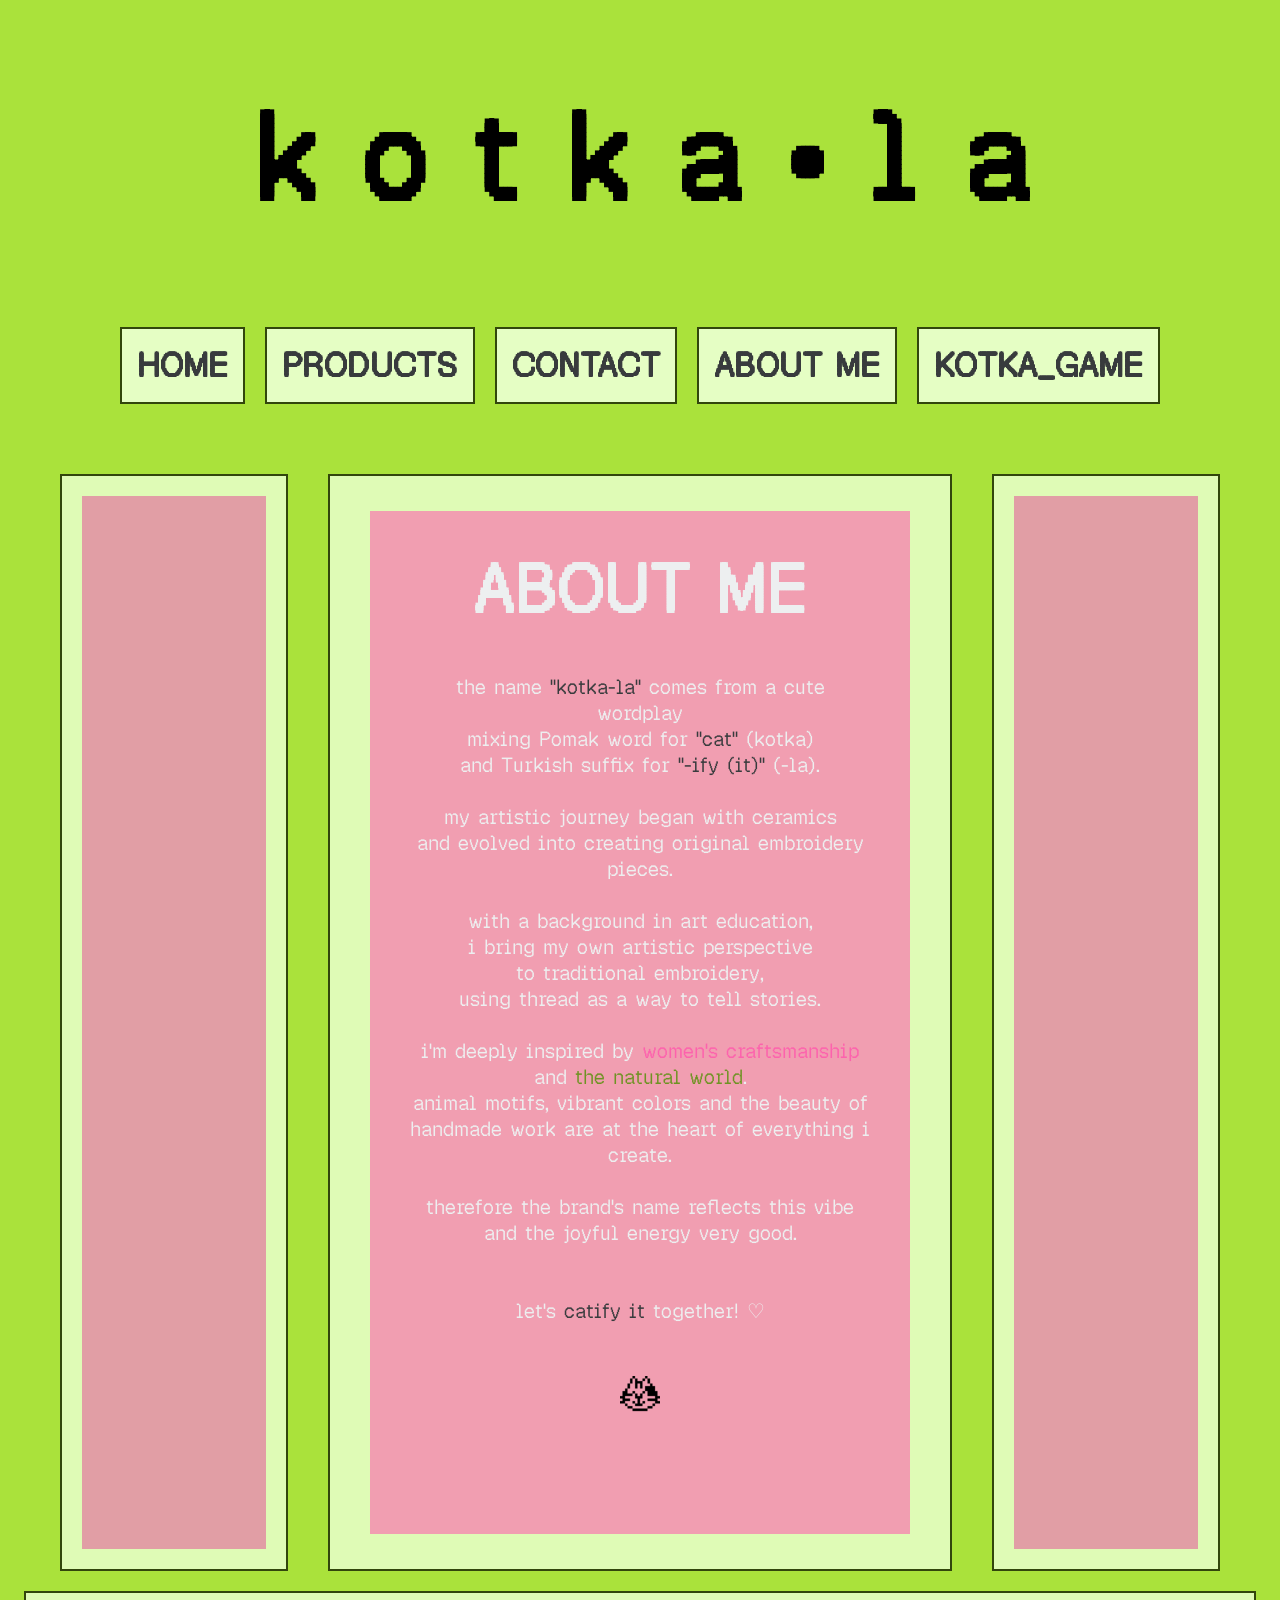
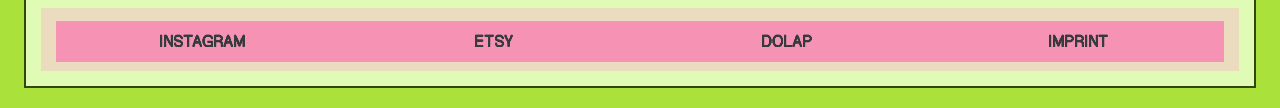
==== aboutme.html @ eb294deb "First Commit" ====
<!DOCTYPE html>
<html lang="en">
  <head>
    <meta charset="UTF-8" />
    <meta name="viewport" content="width=device-width, initial-scale=1.0" />
    <title>kotka•la</title>
    <link rel="stylesheet" href="style.css" />
  </head>
  <body>
    <header>
      <div>
        <h1 id="logo_name">
          k&nbsp;o&nbsp;t&nbsp;k&nbsp;a&nbsp;•&nbsp;l&nbsp;a
        </h1>
      </div>

      <nav>
        <a class="button_nav" href="index.html">HOME</a>
        <a class="button_nav" href="products.html">PRODUCTS</a>
        <a class="button_nav" href="contact.html">CONTACT</a>
        <a class="button_nav" href="aboutme.html">ABOUT ME</a>
        <a class="button_nav" href="game.html">KOTKA_GAME</a>
      </nav>
    </header>

    <main>
      <aside>
        <div class="aside_container"></div>
        <p></p>
      </aside>
      <article>
        <div class="main_container">
          <h2 id="welcome">ABOUT ME</h2>
          <div>
            <p id="introduction">
              <br />
              the name <a href="index.html">"kotka-la"</a> comes from a cute
              wordplay <br />
              mixing Pomak word for
              <span class="darktext">"cat"</span> (kotka) <br />
              and Turkish suffix for
              <span class="darktext">"-ify (it)"</span> (-la).
              <!--which means <span class="darktext">"catify it!"</span>-->
              <br /><br />
              my artistic journey began with ceramics<br />
              and evolved into creating original embroidery pieces.<br /><br />
              with a background in art education,<br />i bring my own artistic
              perspective<br />to traditional embroidery,<br />using thread as a
              way to tell stories. <br /><br />
              i'm deeply inspired by
              <span style="color: var(--pink)">women's craftsmanship</span
              ><br />and
              <span style="color: var(--green_dark1)">the natural world</span
              >.<br />
              animal motifs, vibrant colors and the beauty of<br />handmade work
              are at the heart of everything i create.<br /><br />
              therefore the brand's name reflects this vibe<br />and the joyful
              energy very good. <br /><br /><br />
              let's <span class="darktext">catify it</span> together! &#9825;
              <br /><br /><br />
              <img src="img/cat-face.png" alt="" width="40" height="40" />
              <br /><br />
            </p>
          </div>
          <img class="picture_main" src="img/img.jpeg" alt="" />
        </div>
      </article>
      <aside>
        <div class="aside_container"></div>
      </aside>
    </main>

    <footer>
      <div class="footer_container">
        <a id="instagram" class="button_footer" href="">INSTAGRAM</a>
        <a class="button_footer" href="">ETSY</a>
        <a class="button_footer" href="">DOLAP</a>
        <a id="imprint" class="button_footer" href="">IMPRINT</a>
      </div>
    </footer>
  </body>
</html>
---- style.css ----
:root {
  --lila_light1: #ede0f2;
  --lila_light2: #d1b1de;
  --lila_light3: #b780cc;
  --lila: #975cad;
  --lila_dark1: #6d417d;
  --lila_dark2: #43264d;
  --lila_dark3: #1c0d22;
  --pink_light1: #ffeaf1;
  --pink_light2: #feadce;
  --pink_light2a: rgba(254, 173, 206, 0.4);
  --pink: #fd62ad;
  --pink_a: rgba(253, 98, 173, 0.6);
  --pink_dark1: #e3128d;
  --pink_dark1a: rgba(227, 18, 141, 0.4);
  --pink_dark1: #a90b68;
  --pink_dark1: #6e0442;
  --pink_dark1: #38011f;
  --blue_light1: #bbe4ff;
  --blue_light2: #5bc2ff;
  --blue: #009cdf;
  --blue_dark1: #0079af;
  --blue_dark2: #00557c;
  --blue_dark3: #00314a;
  --green_light1: #e5fec4;
  --green_light1a: rgba(229, 254, 196, 0.9);
  --green_light2: #aae23b;
  --green: #8ab82e;
  --green_dark1: #6e9323;
  --green_dark2: #506d17;
  --green_dark3: #32460c;
  --gray_light1: #edeff0;
  --gray_light2: #c2c9cc;
  --gray: #9ba3a8;
  --gray_dark1: #7b8285;
  --gray_dark2: #595f61;
  --gray_dark3: #383b3d;
  --black: #191b1c;
}

.pixel-corners {
  clip-path: polygon(
    0px calc(100% - 15px),
    5px calc(100% - 15px),
    5px calc(100% - 10px),
    10px calc(100% - 5px),
    15px calc(100% - 5px),
    15px 100%,
    calc(100% - 15px) 100%,
    calc(100% - 15px) calc(100% - 5px),
    calc(100% - 10px) calc(100% - 5px),
    calc(100% - 5px) calc(100% - 10px),
    calc(100% - 5px) calc(100% - 15px),
    100% calc(100% - 15px),
    100% 15px,
    calc(100% - 5px) 15px,
    calc(100% - 5px) 10px,
    calc(100% - 10px) 5px,
    calc(100% - 15px) 5px,
    calc(100% - 15px) 0px,
    15px 0px,
    15px 5px,
    10px 5px,
    5px 10px,
    5px 15px,
    0px 15px
  );
}

*::selection {
  background-color: var(--pink_dark1);
}

@font-face {
  font-family: geist;
  src: url(geist.ttf);
}
h1 {
  font-size: 90pt;
}
h2 {
  font-size: 50pt;
  font-weight: 600;
}
.darktext {
  color: var(--gray_dark3);
}
textarea {
  min-width: 100%;
  height: 300px;
  background-color: var(--pink_light1);
  color: var(--green_dark2);
  font-size: 15pt;
  border: 1px solid var(--pink_dark2);
  border-radius: 3px;
}

a:any-link {
  text-decoration: none;
  color: var(--gray_dark3);
}

body {
  margin: 0px;
  max-width: 250vw;
  display: flex;
  flex-wrap: wrap;
  justify-content: center;
  align-items: center;
  background-color: var(--green_light2);
  font-family: "geist", Helvetica, sans-serif;
}

header {
  display: flex;
  flex-direction: column;
  align-items: center;
  width: 100%;
}

nav {
  display: flex;
  flex-wrap: wrap;
  justify-content: space-between;
  text-align: center;
}
.button_nav {
  margin: 10px;
  padding: 15px;
  font-size: 25pt;
  font-weight: bold;
  border: 2px solid var(--green_dark3);
  background-color: var(--green_light1);
}
.button_nav:hover {
  background-color: var(--pink);
  color: white;
}

main {
  display: flex;
  flex-wrap: wrap;
  font-size: 15pt;
  margin: 20px;
  margin-bottom: 0px;
  padding: 20px 20px 0px 20px;

  width: 100%;
  /*min-height: calc(100% - 20px);*/
}

aside {
  border: 2px solid var(--green_dark3);
  flex-grow: 1;
  margin: 20px;
  padding: 10px;
  min-height: 100vh;
  /*min-width: 10vw;*/
  background-color: var(--green_light1a);
}
article {
  display: flex;
  align-items: center;
  justify-content: center;
  flex-grow: 2;
  border: 2px solid var(--green_dark3);
  margin: 20px;
  padding: 10px;
  min-height: 100vh;
  max-width: 50%;
  background-color: var(--green_light1a);
  color: var(--gray_light1);
}

.main_container {
  box-sizing: border-box;
  display: inline-block;
  flex-direction: column;
  /*align-items: center;*/
  margin: 30px;
  padding: 30px;
  height: calc(100% - 50px);
  width: calc(100% - 50px);
  background-color: var(--pink_a);
}

.container_game {
  margin: 30px;
  padding: 30px;
  height: calc(100% - 50px);
  width: calc(100% - 50px);
  background-color: var(--pink_a);
}

#welcome {
  text-align: center;
  margin: 5px;
}
#introduction {
  text-align: center;
  margin-top: 15px;
  margin-left: 10px;
  margin-right: 10px;
  min-width: 150px;
}

.aside_container {
  box-sizing: border-box;
  margin: 10px;
  padding: 5px;
  height: calc(100% - 20px);
  width: calc(100% - 20px);
  background-color: var(--pink_dark1a);
}

footer {
  border: 2px solid var(--green_dark3);
  margin: 0px;
  margin-bottom: 20px;
  padding: 10px;
  background-color: var(--green_light1a);
  min-height: 8vh;
  min-width: calc(96% - 20px);
}

.footer_container {
  display: flex;
  align-items: center;
  justify-content: space-around;
  box-sizing: border-box;
  margin: 5px;
  padding: 5px;
  min-height: 7vh;
  width: calc(100% - 10px);
  background-color: var(--pink_light2a);
}

.button_footer {
  margin-top: 5px;
  padding: 10px;
  font-size: 12pt;
  font-weight: bold;
  width: 25%;
  text-align: center;

  /*border: 0px dotted var(--green_dark3);*/
  background-color: var(--pink_a);
}
#instagram {
  margin-left: 10px;
}

#imprint {
  margin-right: 10px;
}

.button_footer:hover {
  background-color: var(--pink);
  color: white;
}

.striped-shadow-box::after {
  /* 1. ACTIVATE THE GHOST ELEMENT */
  content: "";
  position: absolute;

  /* 2. POSITION AND OFFSET (THE SHADOW EFFECT) */
  top: 12px;
  left: 12px;
  width: 100%;
  height: 100%;

  /* 3. PUSH TO THE BACK */
  z-index: -1;

  /* 4. MATCH THE FRONT BOX STYLE */
  border: 3px solid #000000;

  /* 5. PAINT THE STRIPES */
  background: repeating-linear-gradient(
    45deg,
    #000000,
    #000000 4px,
    transparent 4px,
    transparent 8px
  );
}
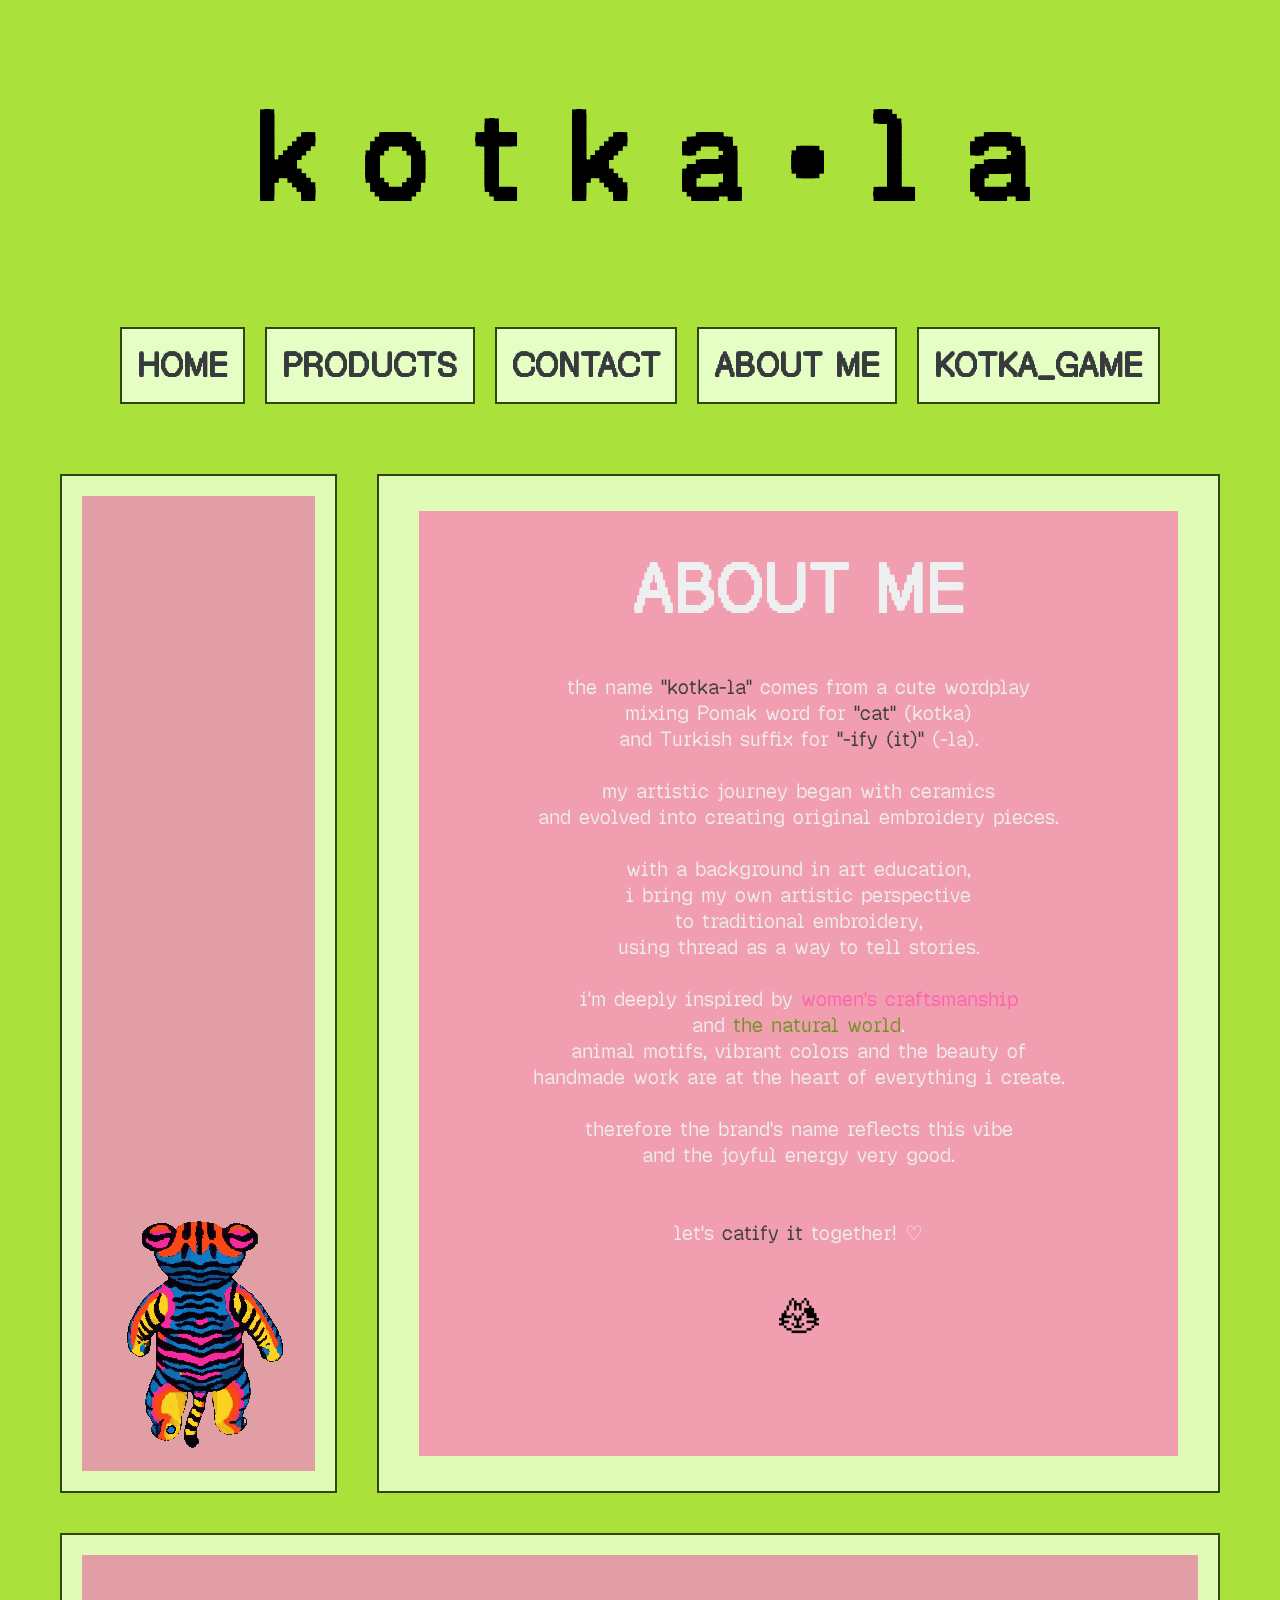
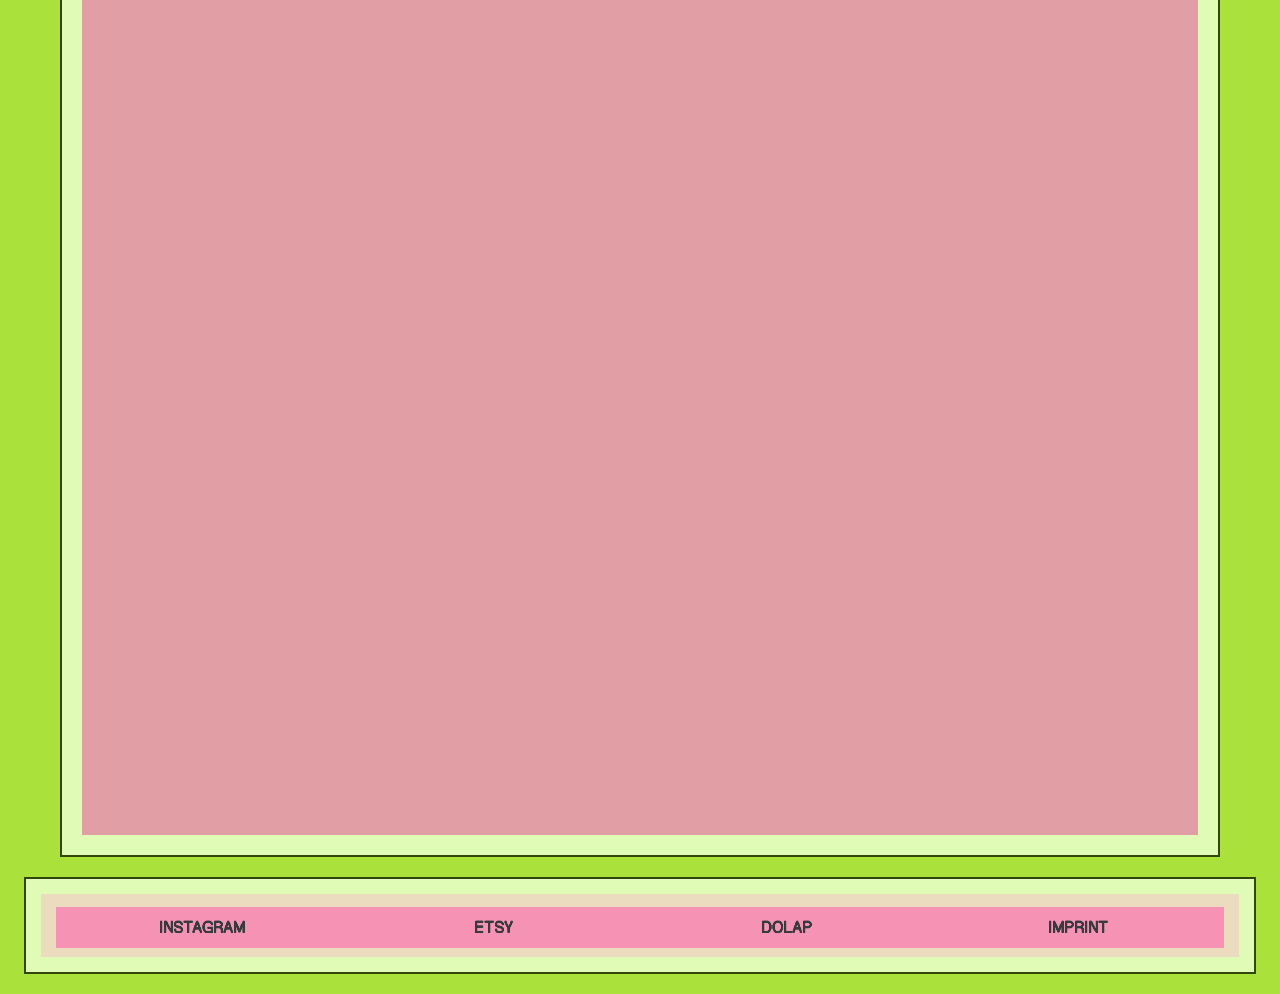
==== commit c06cefe2: "Game2 Dev Starts with TileMap Ideas" ====
--- a/aboutme.html
+++ b/aboutme.html
@@ -5,6 +5,7 @@
     <meta name="viewport" content="width=device-width, initial-scale=1.0" />
     <title>kotka•la</title>
     <link rel="stylesheet" href="style.css" />
+    <link rel="stylesheet" href="aboutMe.css" />
   </head>
   <body>
     <header>
@@ -25,8 +26,11 @@
 
     <main>
       <aside>
-        <div class="aside_container"></div>
-        <p></p>
+        <div class="aside_container">
+          <div id="walking-tiger1">
+            <img src="imgIndex/media-8b9d12ad.gif" alt="" />
+          </div>
+        </div>
       </aside>
       <article>
         <div class="main_container">
@@ -62,7 +66,7 @@
               <br /><br />
             </p>
           </div>
-          <img class="picture_main" src="img/img.jpeg" alt="" />
+          <img class="picture_main" src="" alt="" />
         </div>
       </article>
       <aside>
@@ -78,5 +82,6 @@
         <a id="imprint" class="button_footer" href="">IMPRINT</a>
       </div>
     </footer>
+    <script src="aboutMe.js"></script>
   </body>
 </html>
--- a/style.css
+++ b/style.css
@@ -155,7 +155,7 @@
   margin: 20px;
   padding: 10px;
   min-height: 100vh;
-  /*min-width: 10vw;*/
+  width: 15%;
   background-color: var(--green_light1a);
 }
 article {
@@ -167,7 +167,7 @@
   margin: 20px;
   padding: 10px;
   min-height: 100vh;
-  max-width: 50%;
+  /* width: 50%; */
   background-color: var(--green_light1a);
   color: var(--gray_light1);
 }
--- a/aboutMe.css
+++ b/aboutMe.css
@@ -0,0 +1,22 @@
+.aside_container {
+  display: flex;
+  flex-direction: column-reverse;
+  align-items: center;
+}
+
+#walking-tiger1 {
+  width: 100%;
+  align-items: center;
+  display: flex;
+  justify-content: center;
+  /* animation: walk 10s linear infinite; */
+}
+
+@keyframes walk {
+  0% {
+    transform: translateY(100);
+  }
+  100% {
+    transform: translateY(-280%);
+  }
+}
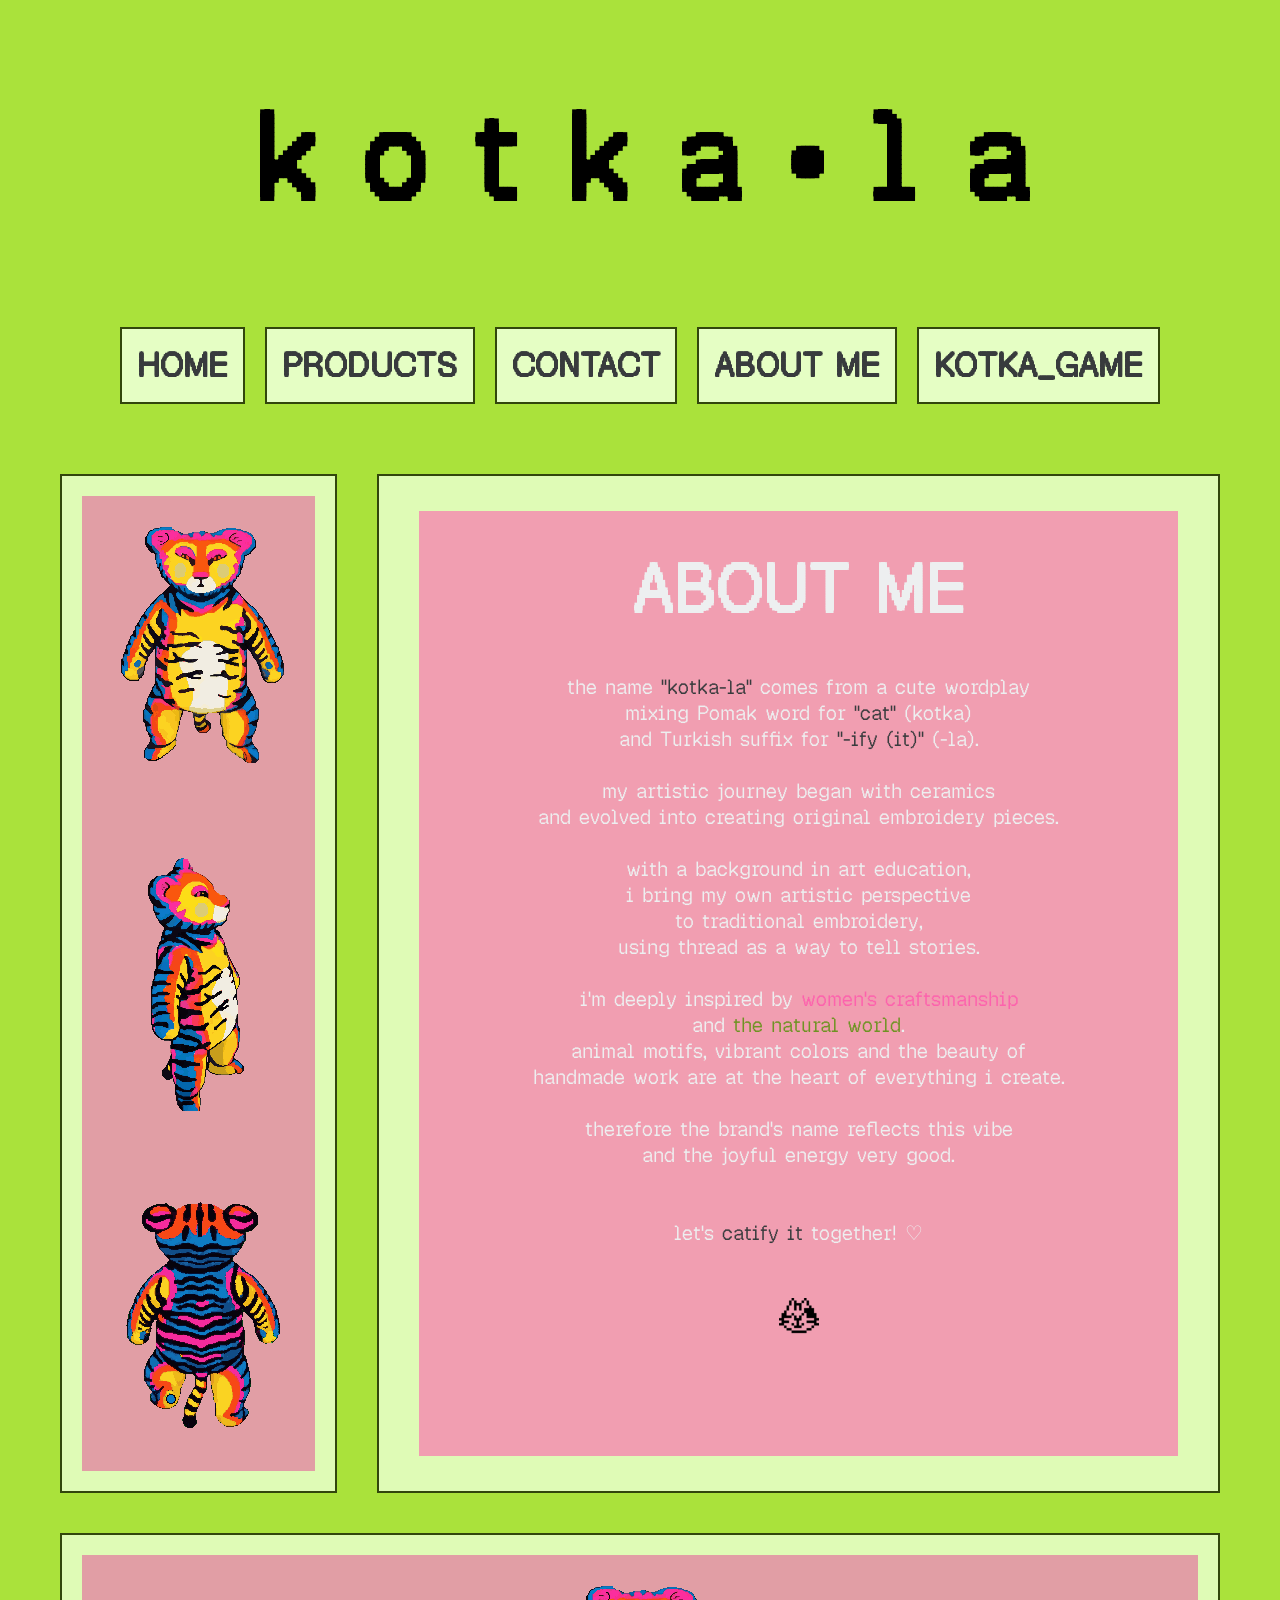
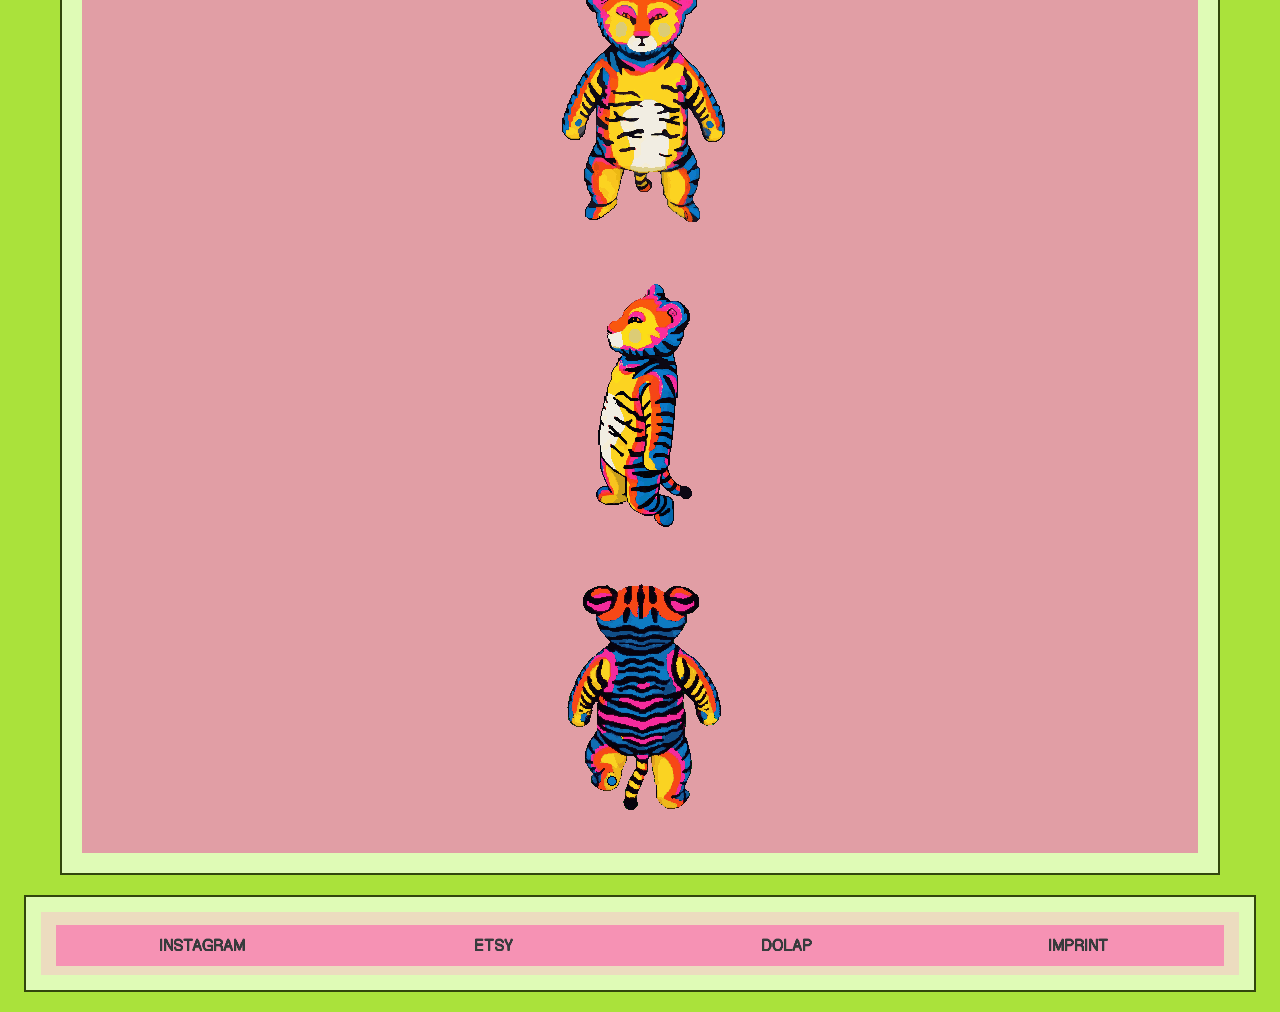
==== commit 4c769012: "game over / win got into main" ====
--- a/aboutme.html
+++ b/aboutme.html
@@ -29,6 +29,13 @@
         <div class="aside_container">
           <div id="walking-tiger1">
             <img src="imgIndex/media-8b9d12ad.gif" alt="" />
+          </div>
+
+          <div id="walking-tiger1">
+            <img src="imgIndex/tigerWalkEast.gif" alt="" />
+          </div>
+          <div id="walking-tiger1">
+            <img src="imgIndex/tigerWalkSouth.gif" alt="" />
           </div>
         </div>
       </aside>
@@ -70,7 +77,18 @@
         </div>
       </article>
       <aside>
-        <div class="aside_container"></div>
+        <div class="aside_container">
+          <div id="walking-tiger1">
+            <img src="imgIndex/media-8b9d12ad.gif" alt="" />
+          </div>
+
+          <div id="walking-tiger1">
+            <img src="imgIndex/tigerWalkWest.gif" alt="" />
+          </div>
+          <div id="walking-tiger1">
+            <img src="imgIndex/tigerWalkSouth.gif" alt="" />
+          </div>
+        </div>
       </aside>
     </main>
 
--- a/aboutMe.css
+++ b/aboutMe.css
@@ -2,6 +2,7 @@
   display: flex;
   flex-direction: column-reverse;
   align-items: center;
+  justify-content: space-between;
 }
 
 #walking-tiger1 {
@@ -9,6 +10,7 @@
   align-items: center;
   display: flex;
   justify-content: center;
+  margin: 20px;
   /* animation: walk 10s linear infinite; */
 }
 
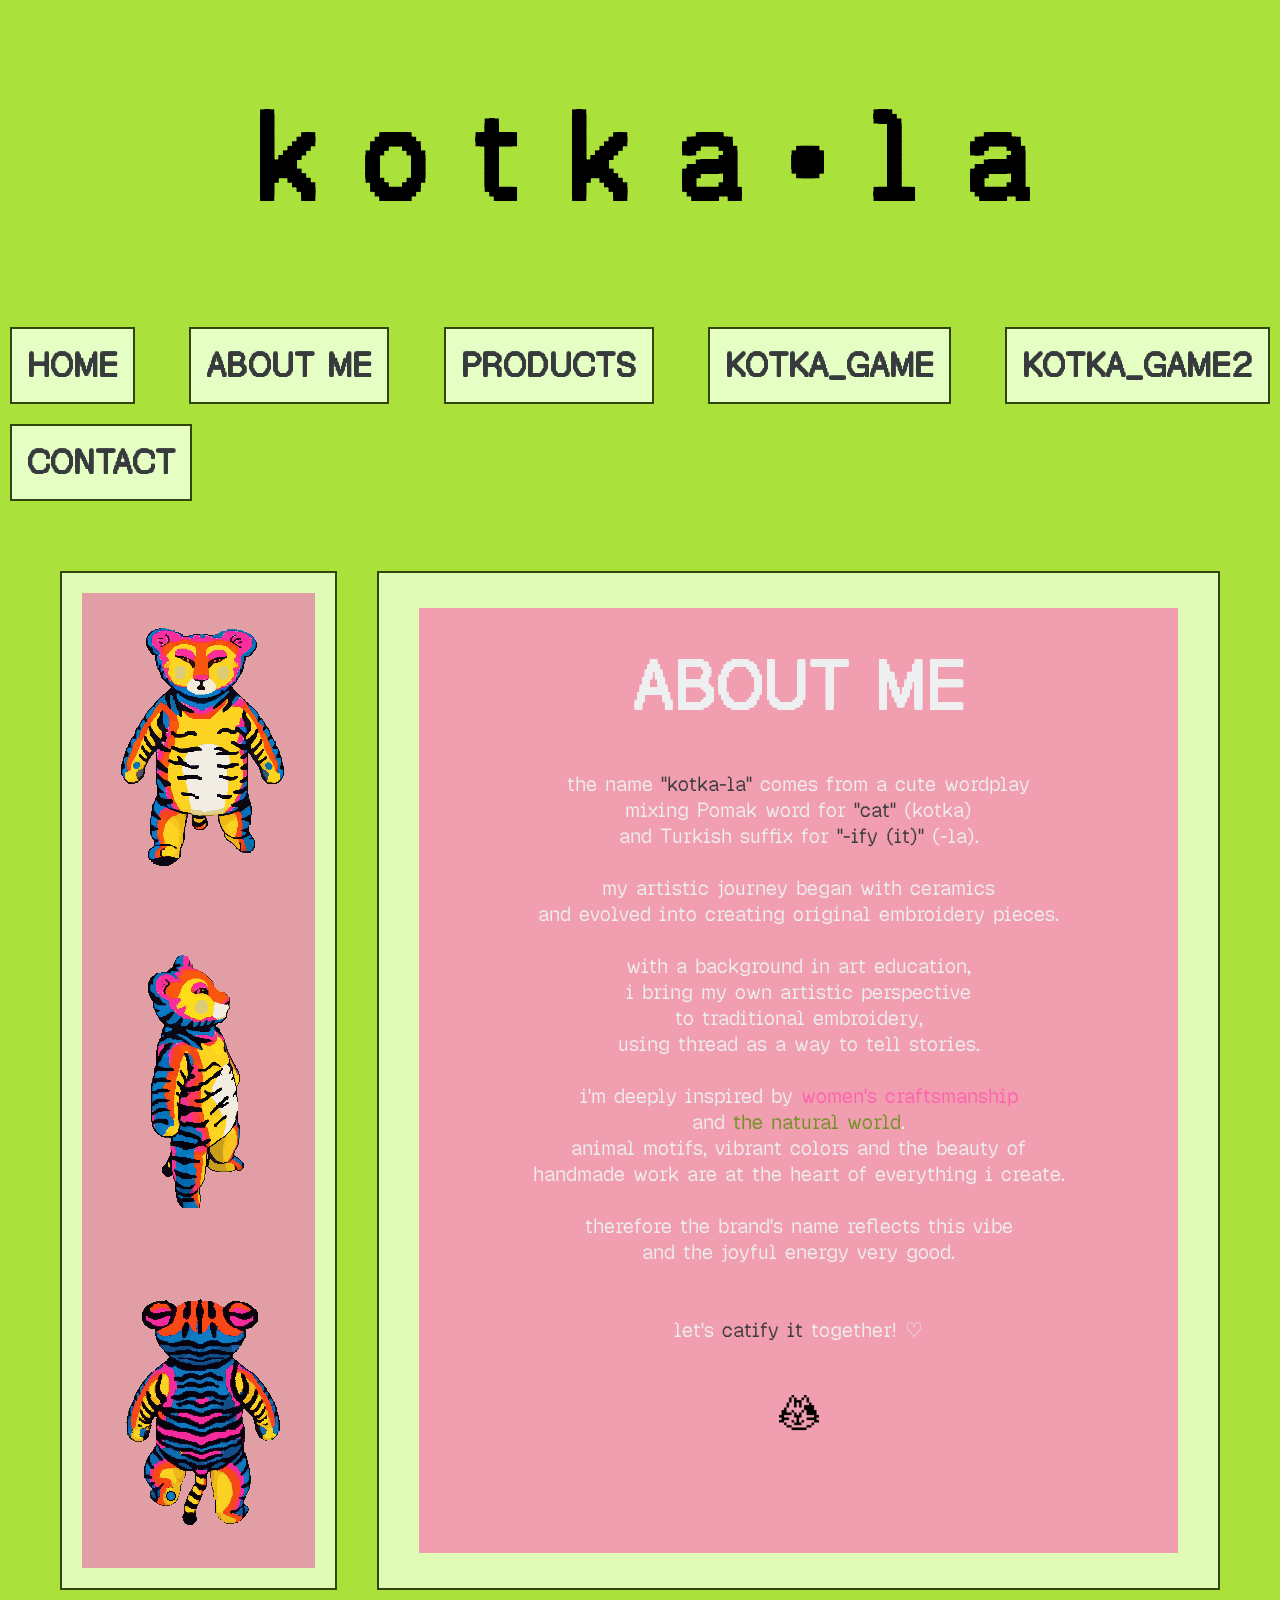
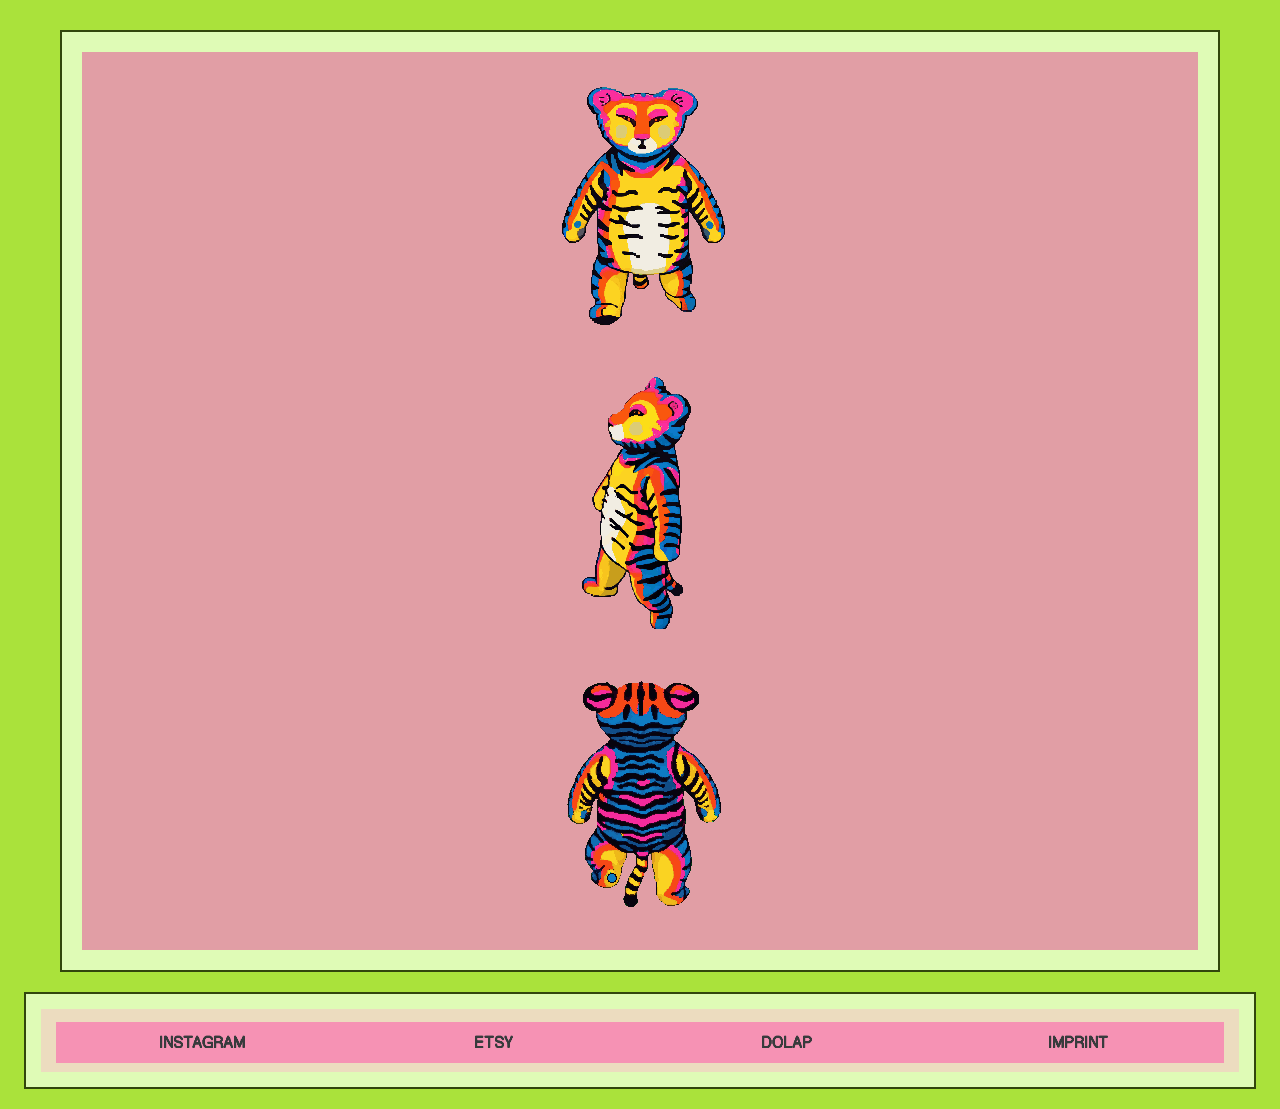
==== commit b98dcb83: "update of all sections and index pictures" ====
--- a/aboutme.html
+++ b/aboutme.html
@@ -17,10 +17,11 @@
 
       <nav>
         <a class="button_nav" href="index.html">HOME</a>
+        <a class="button_nav" href="aboutme.html">ABOUT ME</a>
         <a class="button_nav" href="products.html">PRODUCTS</a>
+        <a class="button_nav" href="game.html">KOTKA_GAME</a>
+        <a class="button_nav" href="game2.html">KOTKA_GAME2</a>
         <a class="button_nav" href="contact.html">CONTACT</a>
-        <a class="button_nav" href="aboutme.html">ABOUT ME</a>
-        <a class="button_nav" href="game.html">KOTKA_GAME</a>
       </nav>
     </header>
 
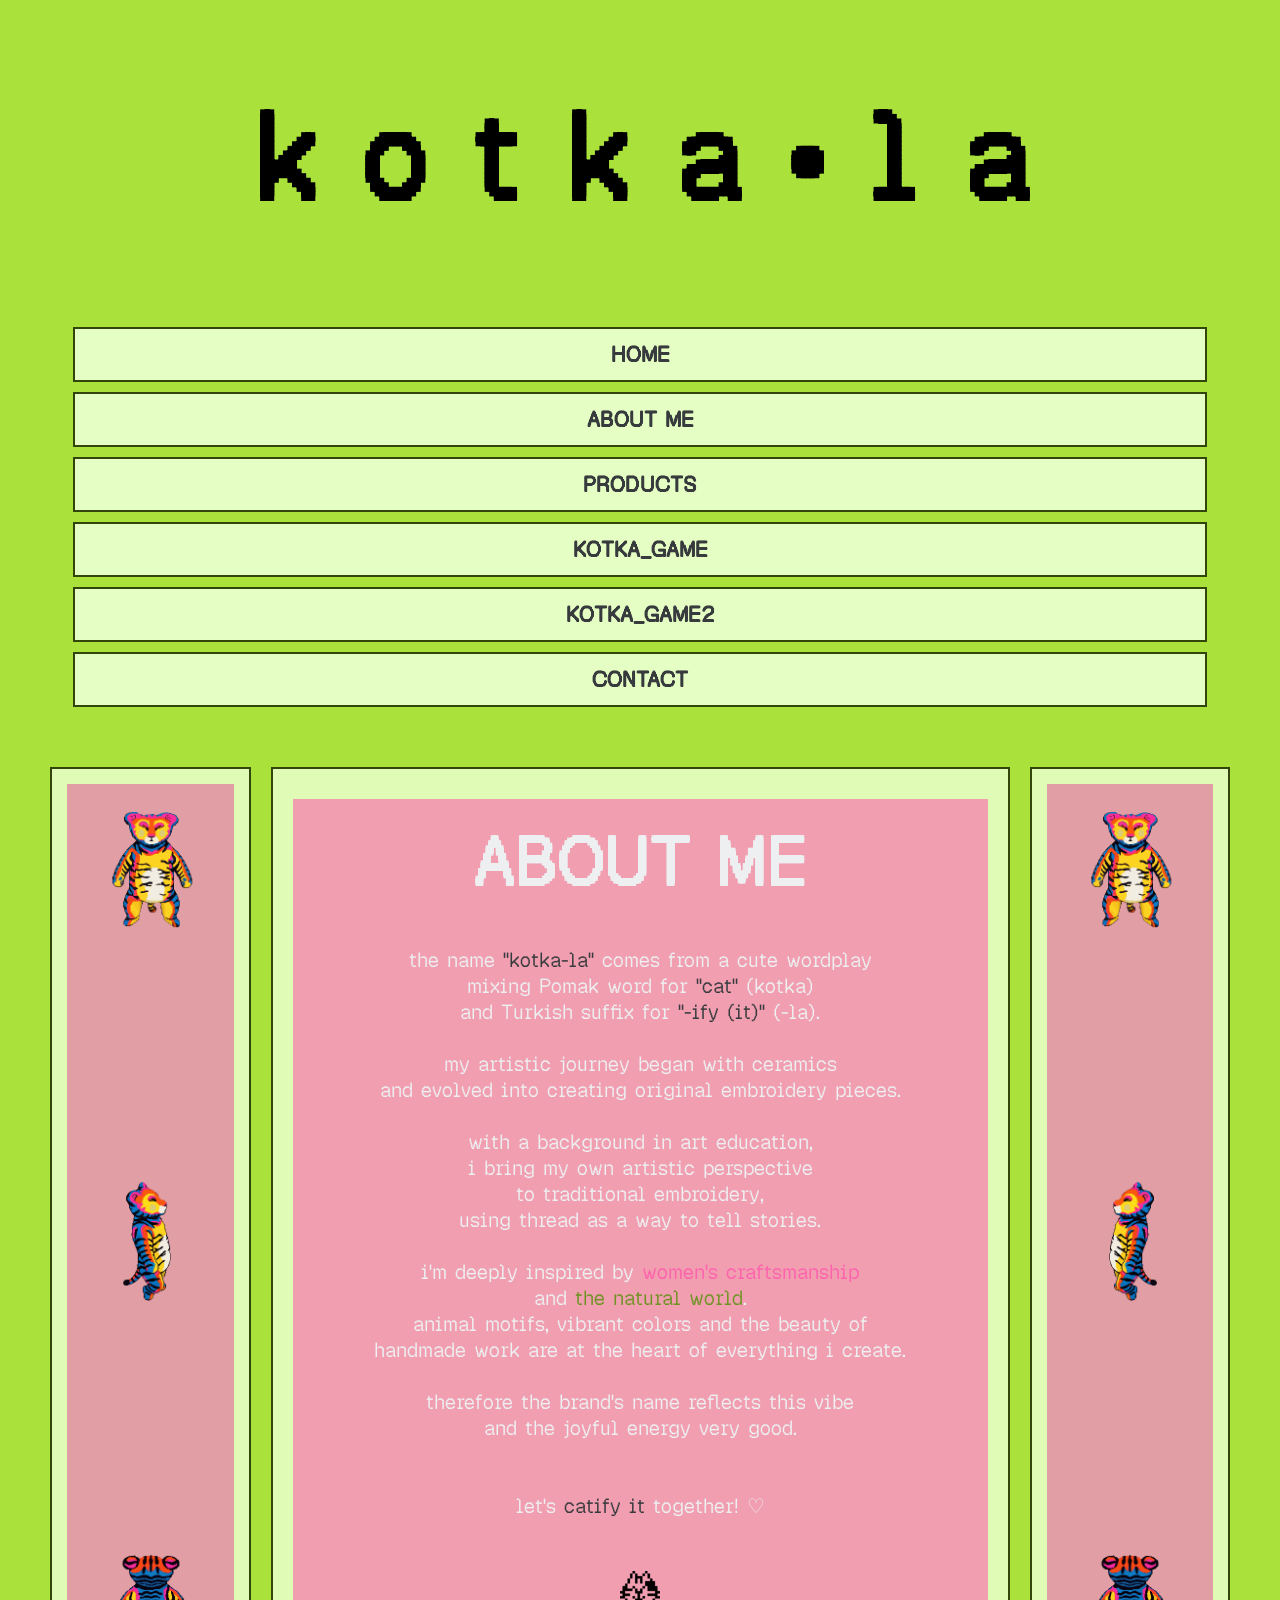
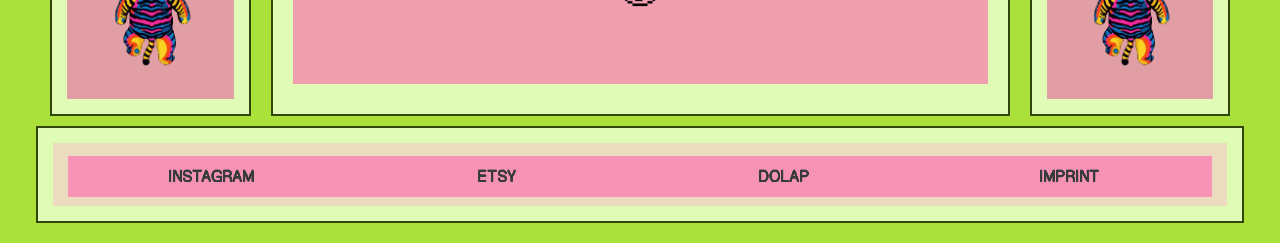
==== commit 900ba1c4: "Update aboutme.html" ====
--- a/aboutme.html
+++ b/aboutme.html
@@ -77,7 +77,7 @@
           <img class="picture_main" src="" alt="" />
         </div>
       </article>
-      <aside>
+      <aside id="aside_right">
         <div class="aside_container">
           <div id="walking-tiger1">
             <img src="imgIndex/media-8b9d12ad.gif" alt="" />
--- a/style.css
+++ b/style.css
@@ -101,8 +101,9 @@
 }
 
 body {
+  box-sizing: border-box;
   margin: 0px;
-  max-width: 250vw;
+  max-width: 100%;
   display: flex;
   flex-wrap: wrap;
   justify-content: center;
@@ -110,11 +111,15 @@
   background-color: var(--green_light2);
   font-family: "geist", Helvetica, sans-serif;
 }
-
+* {
+  box-sizing: border-box;
+}
 header {
   display: flex;
   flex-direction: column;
+  font-size: 90pt;
   align-items: center;
+  text-align: center;
   width: 100%;
 }
 
@@ -285,3 +290,318 @@
     transparent 8px
   );
 }
+
+/*
+/* ==========================================
+   RESPONSIVE MEDIA QUERIES (Mobile Fixes)
+   ========================================== */
+
+/* Target smartphones and small screens */
+@media (max-width: 860px) {
+  /* 1. Downscale the giant text so it fits mobile screens */
+  h1 {
+    font-size: 36pt !important;
+  }
+  h2 {
+    font-size: 28pt !important;
+  }
+
+  /* 2. Stack navigation buttons uniformly */
+  nav {
+    flex-direction: column;
+    align-items: center;
+    gap: 10px;
+    padding: 10px;
+    width: 100%;
+  }
+  .button_nav {
+    width: 90%;
+    margin: 0 auto !important;
+    font-size: 16pt;
+    padding: 12px;
+    text-align: center;
+    box-sizing: border-box;
+  }
+
+  /* 3. Stack main content: Left Aside (Top) -> Article (Middle) -> Right Aside (Bottom) */
+  main {
+    flex-direction: column;
+    margin: 5px;
+    padding: 5px;
+  }
+
+  /* 4. TRANSFORM SIDEBARS INTO SLIM HORIZONTAL BANNERS */
+  aside {
+    display: block !important;
+    width: 100% !important;
+    min-height: auto !important; /* Remove the 100vh height constraint */
+    margin: 10px 0 !important;
+    padding: 5px !important;
+  }
+
+  /* Arrange your cute icons side-by-side instead of top-to-bottom */
+  .aside_container {
+    flex-direction: row !important;
+    justify-content: space-around !important;
+    align-items: center !important;
+    height: auto !important;
+    width: 100% !important;
+    margin: 0 !important;
+    padding: 5px !important;
+  }
+
+  /* Make the icon wrapper boxes and scales much smaller */
+  .obj,
+  .obj2,
+  .obj3 {
+    width: auto !important;
+    margin: 0 !important;
+    padding: 5px !important;
+  }
+
+  .obj {
+    transform: scale(0.7) !important;
+  }
+  .obj2 {
+    transform: scale(0.7) !important;
+  }
+  .obj3 {
+    transform: scale(0.9) !important;
+  } /* Keeps pillow scaling balanced */
+
+  /* Ensure the actual images don't blow up the layout */
+  .aside_container img {
+    max-height: 45px !important;
+    width: auto !important;
+    object-fit: contain;
+  }
+
+  /* Handle your animated tiger image so it fits neatly */
+  #walking-tiger1 {
+    width: auto !important;
+    max-height: 45px !important;
+    animation: none !important; /* Disables vertical screen-breaking animation on mobile */
+  }
+
+  /* 5. Force your article content wrapper to take full width */
+  article {
+    width: 100% !important;
+    margin: 10px 0;
+    min-height: auto;
+  }
+
+  /* 6. Clean up padding inside the pink inner content wrapper */
+  .main_container {
+    margin: 10px;
+    padding: 20px 10px;
+    width: calc(100% - 20px);
+  }
+
+  #introduction {
+    font-size: 13pt;
+    line-height: 1.6;
+  }
+
+  /* 7. Fix footer proportions and align buttons perfectly */
+  footer {
+    width: 100%;
+    margin-bottom: 10px;
+  }
+  .footer_container {
+    flex-direction: column;
+    align-items: center;
+    gap: 10px;
+    padding: 15px 5px;
+  }
+  .button_footer {
+    width: 90%;
+    margin: 0 auto !important;
+    box-sizing: border-box;
+  }
+
+  /* 8. Reset desktop margins breaking the mobile centering */
+  #instagram,
+  #imprint {
+    margin: 0 !important;
+  }
+
+  /* Reduce heavy container padding so the game has more room on tiny screens */
+  article {
+    padding: 5px !important;
+  }
+
+  .game_container {
+    margin: 10px 0 !important;
+    padding: 15px 10px !important; /* Tighten side padding from 30px to 10px */
+    width: 100% !important;
+  }
+  .container_game {
+    align-items: center;
+    margin-left: 0px;
+    margin-right: 0px;
+  }
+
+  .container_game p {
+    align-items: center;
+    text-align: center;
+  }
+  /* Allow the game grid to shrink lower than 300px on small viewports */
+  .game {
+    width: clamp(240px, 85vw, 700px) !important;
+    gap: 8px !important; /* Slightly tighten item gaps on mobile */
+    padding: 10px !important;
+  }
+
+  /* Make sure the text sizing in the score bar behaves gracefully on mobile */
+  .st-table {
+    font-size: 18px !important;
+    margin-right: 5px !important;
+    margin-left: 5px !important;
+  }
+}
+
+/* Target tablets and medium-sized screens */
+@media (min-width: 860px) and (max-width: 1024px) {
+  /* Downscale text a bit so it doesn't clip on tablets */
+  h1 {
+    font-size: 55pt !important;
+  }
+  h2 {
+    font-size: 36pt !important;
+  }
+
+  /* Shrink navigation buttons slightly so they stay on one line */
+  .button_nav {
+    font-size: 16pt;
+    padding: 10px;
+    margin: 5px;
+  }
+
+  /* Tighten margins so columns don't squish the central box */
+  main {
+    margin: 5px;
+  }
+
+  /* Shrink the cute sidebars down so they don't crowd the center */
+  aside {
+    width: 12%;
+    margin: 10px;
+    padding: 5px;
+    min-height: auto; /* Keeps aside height dynamic if needed */
+  }
+
+  /* Give the main text card slightly more breathing room */
+  article {
+    margin: 10px;
+    padding: 5px;
+  }
+
+  .main_container {
+    margin: 15px;
+    padding: 15px;
+    width: calc(100% - 30px);
+  }
+
+  /* ========================================================
+     FIX: RESET TRANSFORMS & SCALE OBJECTS CORRETLY FOR TABLET
+     ======================================================== */
+  .aside_container {
+    display: flex;
+    flex-direction: column;
+    align-items: center;
+    justify-content: space-evenly;
+    gap: 15px; /* Clean spacing between stacked icons */
+    /* margin: 0 !important; */
+    padding: 5px !important;
+  }
+
+  .obj,
+  .obj2,
+  .obj3 {
+    width: 100% !important; /* Let containers fill the sidebar width */
+    height: auto !important;
+    margin: 0 !important;
+    padding: 0 !important;
+    transform: scale(
+      1
+    ) !important; /* RESET desktop zoom to prevent overflowing boundaries */
+  }
+
+  /* Constrain the actual images fluidly inside the tablet container */
+  aside img {
+    max-width: 80% !important; /* Keep images scaled beautifully inside the narrow aside */
+    height: auto !important;
+    object-fit: contain;
+  }
+}
+
+@media (min-width: 1024px) and (max-width: 1126px) {
+  #aside_right {
+    display: none;
+  }
+}
+
+@media (min-width: 1024px) and (max-width: 1444px) {
+  nav {
+    flex-direction: column;
+    align-items: center;
+    gap: 10px;
+    padding: 10px;
+    width: 100%;
+  }
+  .button_nav {
+    width: 90%;
+    margin: 0 auto !important;
+    font-size: 16pt;
+    padding: 12px;
+    text-align: center;
+    box-sizing: border-box;
+  }
+
+  aside {
+    width: 12%;
+    margin: 10px;
+    padding: 5px;
+    min-height: auto; /* Keeps aside height dynamic if needed */
+  }
+
+  /* Give the main text card slightly more breathing room */
+  article {
+    margin: 10px;
+    padding: 5px;
+  }
+
+  .main_container {
+    margin: 15px;
+    padding: 15px;
+    width: calc(100% - 30px);
+  }
+  .aside_container {
+    display: flex;
+    flex-direction: column;
+    align-items: center;
+    justify-content: space-evenly;
+    gap: 15px; /* Clean spacing between stacked icons */
+    /* margin: 0 !important; */
+    padding: 5px !important;
+  }
+
+  .obj,
+  .obj2,
+  .obj3 {
+    width: 100% !important; /* Let containers fill the sidebar width */
+    height: auto !important;
+    margin: 0 !important;
+    padding: 0 !important;
+    transform: scale(
+      1
+    ) !important; /* RESET desktop zoom to prevent overflowing boundaries */
+  }
+
+  /* Constrain the actual images fluidly inside the tablet container */
+  aside img {
+    max-width: 80% !important; /* Keep images scaled beautifully inside the narrow aside */
+    height: auto !important;
+    object-fit: contain;
+  }
+}
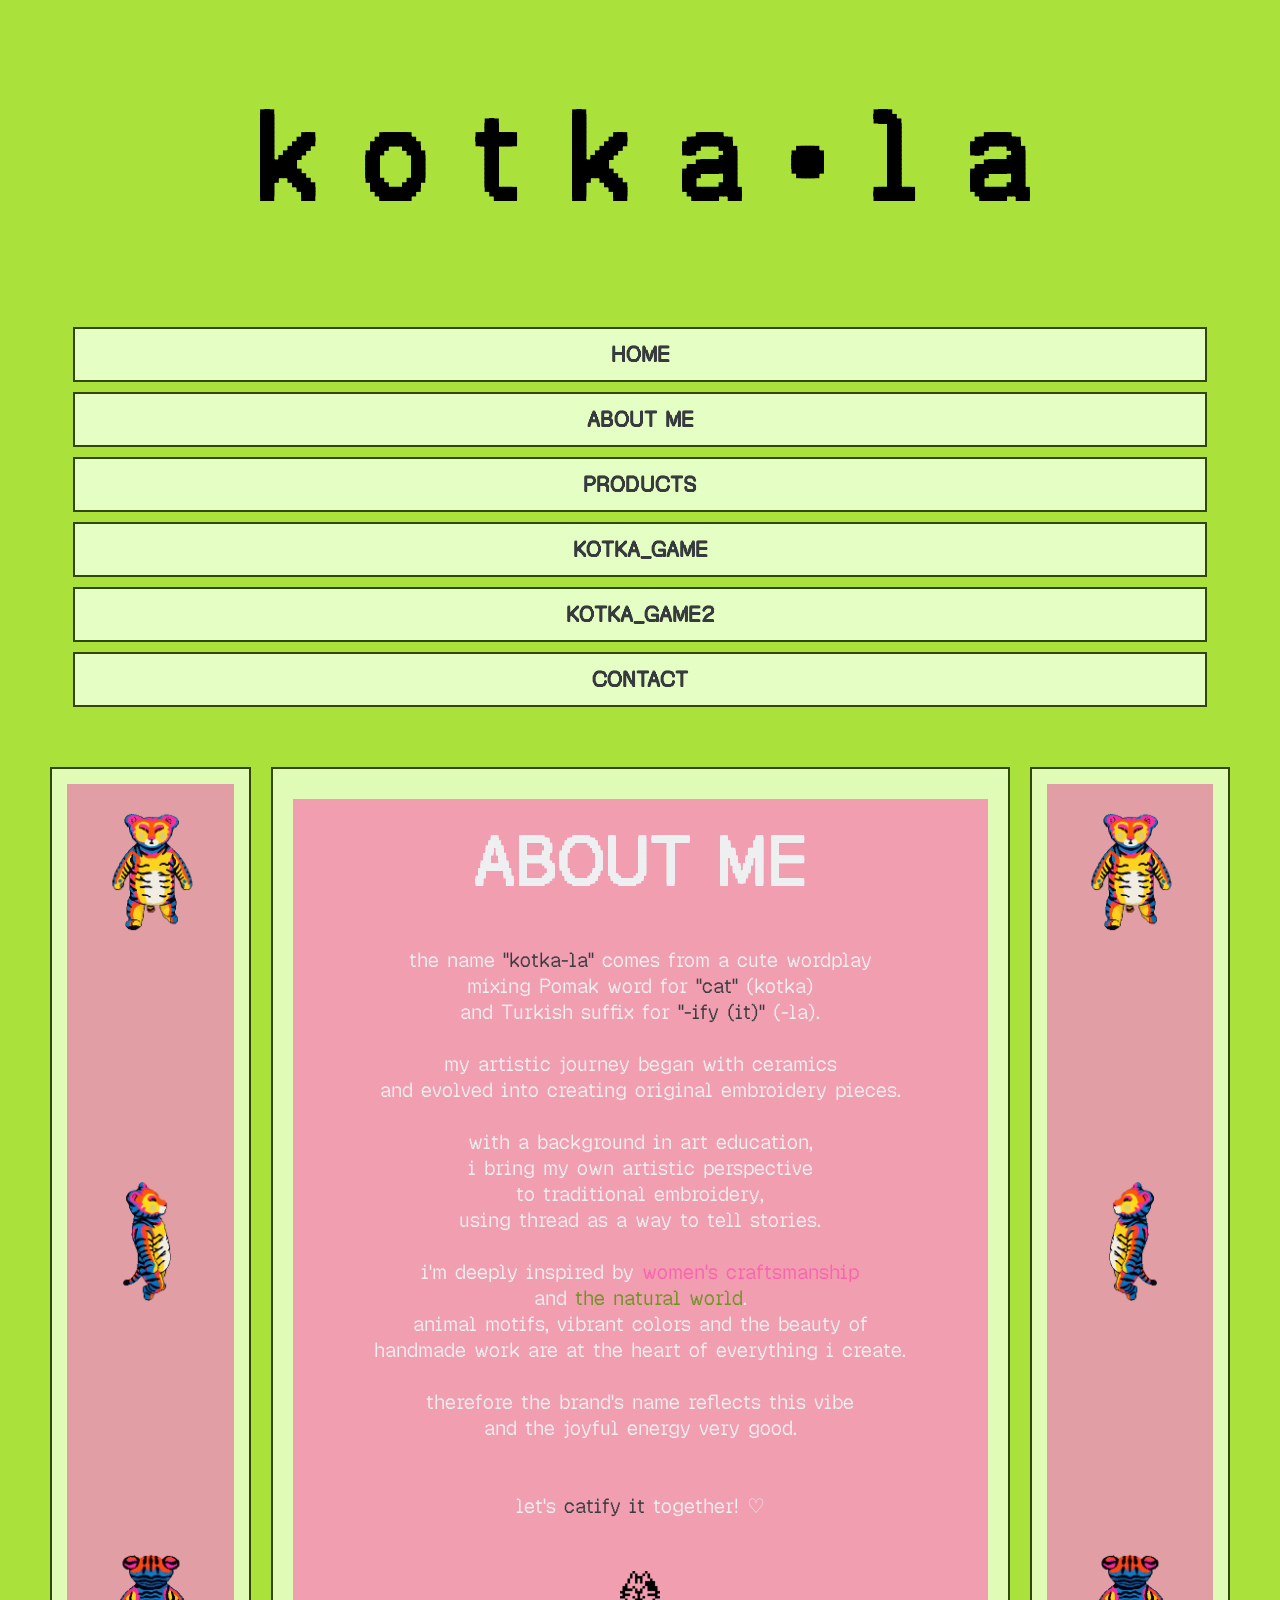
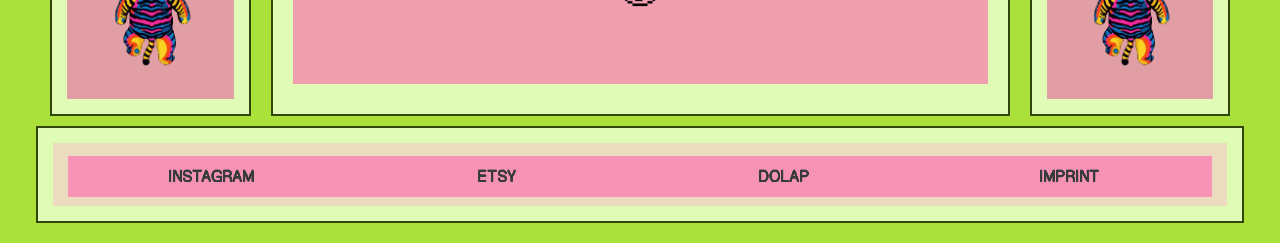
==== commit 501e06b1: "Imprint added, footers updated" ====
--- a/aboutme.html
+++ b/aboutme.html
@@ -95,10 +95,15 @@
 
     <footer>
       <div class="footer_container">
-        <a id="instagram" class="button_footer" href="">INSTAGRAM</a>
+        <a
+          id="instagram"
+          class="button_footer"
+          href="https://www.instagram.com/kotka.la?utm_source=ig_web_button_share_sheet&exln=ZDNlZDc0MzIxNw=="
+          >INSTAGRAM</a
+        >
         <a class="button_footer" href="">ETSY</a>
         <a class="button_footer" href="">DOLAP</a>
-        <a id="imprint" class="button_footer" href="">IMPRINT</a>
+        <a id="imprint" class="button_footer" href="imprint.html">IMPRINT</a>
       </div>
     </footer>
     <script src="aboutMe.js"></script>
--- a/style.css
+++ b/style.css
@@ -605,3 +605,21 @@
     object-fit: contain;
   }
 }
+
+.imprint {
+  text-align: center;
+}
+
+#disclaimer {
+  text-align: justify;
+  font-size: 25pt;
+  margin: 10px;
+}
+/* #disclaimer p {
+  width: 400px;
+} */
+#disclaimer_title {
+  font-size: 35px;
+  font-weight: bold;
+  text-decoration: underline;
+}
